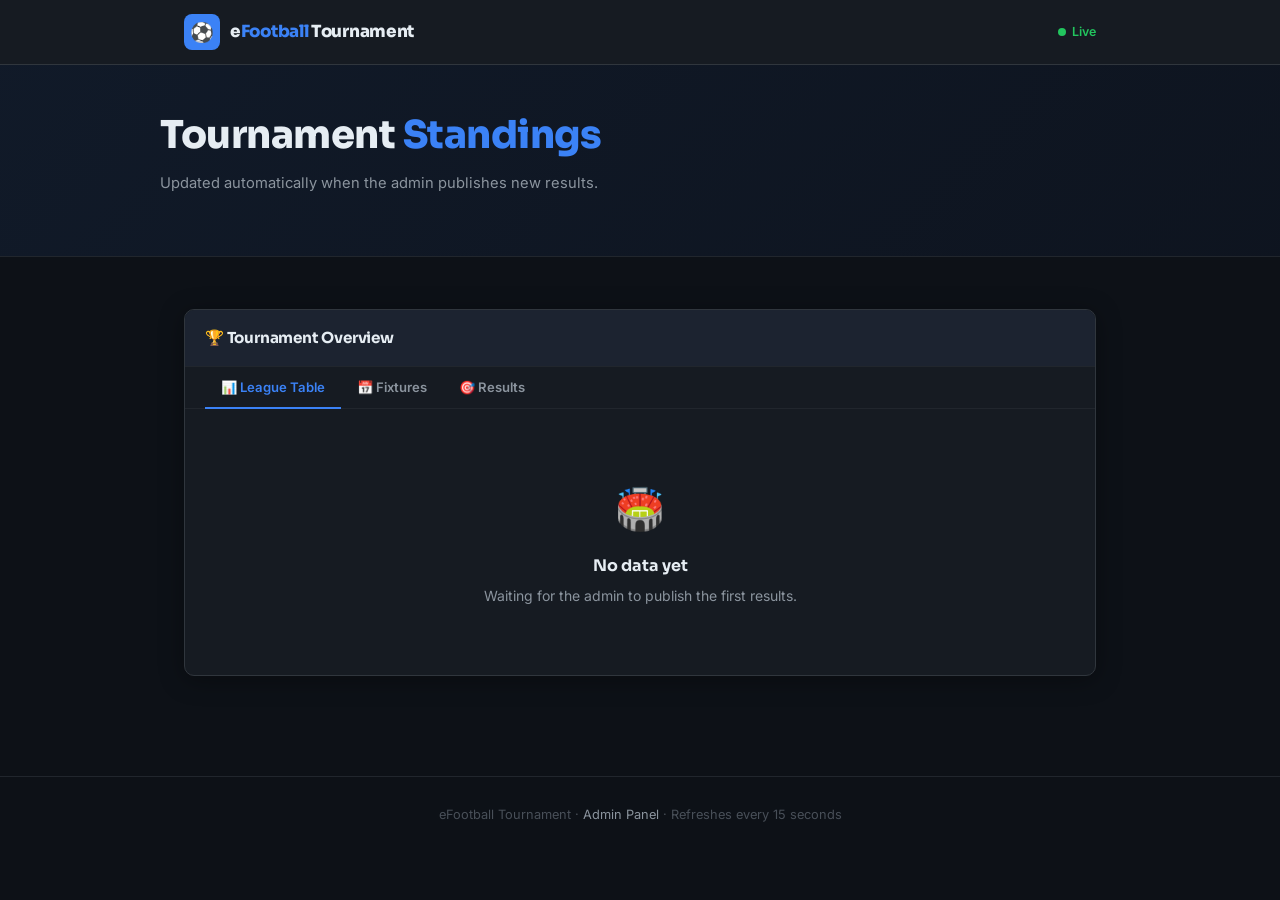
==== index.html @ 4e19d5e4 "Add files via upload" ====
<!DOCTYPE html>
<html lang="en">
<head>
<meta charset="UTF-8">
<meta name="viewport" content="width=device-width, initial-scale=1.0">
<title>eFootball Tournament — Live Standings</title>
<link href="https://fonts.googleapis.com/css2?family=Inter:wght@400;500;600;700&family=Sora:wght@600;700;800&display=swap" rel="stylesheet">
<link rel="stylesheet" href="shared.css">
<link rel="stylesheet" href="index.css">
</head>
<body>

<!-- ADMIN LOGIN MODAL -->
<div id="adminPanel">
  <div class="login-box">
    <button class="login-close" onclick="closeAdminPanel()">✕</button>
    <div class="login-logo">
      <div class="logo-ico">⚽</div>
      <div class="logo-txt">e<span>Football</span> Tournament</div>
    </div>
    <h2>Admin Access</h2>
    <p>Enter your password to access the admin panel.</p>
    <div class="login-field">
      <label for="loginPassword">Password</label>
      <input type="password" id="loginPassword" placeholder="Enter password…" autocomplete="current-password">
    </div>
    <div class="login-error" id="loginError">Incorrect password. Please try again.</div>
    <button class="btn-login" onclick="doLogin()">🔐 Sign In to Admin Panel</button>
  </div>
</div>

<!-- HEADER -->
<header>
  <div class="hdr">
    <div class="logo">
      <div class="logo-ico">⚽</div>
      <div class="logo-txt">e<span>Football</span> Tournament</div>
    </div>
    <span class="live-dot hidden" id="liveTag">Live</span>
  </div>
</header>

<!-- TICKER -->
<div class="ticker-wrap hidden" id="tickerWrap">
  <div class="ticker-inner" id="tickerInner"></div>
</div>

<!-- HERO -->
<div class="hero">
  <div class="hero-inner">
    <h1>Tournament <span>Standings</span></h1>
    <p class="hero-sub">Updated automatically when the admin publishes new results.</p>
    <div class="hero-stats" id="heroStats" style="display:none">
      <div class="hstat">
        <div class="hstat-val" id="statPlayers">—</div>
        <div class="hstat-lbl">Players</div>
      </div>
      <div class="hstat">
        <div class="hstat-val" id="statMatches">—</div>
        <div class="hstat-lbl">Results In</div>
      </div>
      <div class="hstat">
        <div class="hstat-val" id="statLeader">—</div>
        <div class="hstat-lbl">Leader</div>
      </div>
    </div>
    <div id="lastUpdated"></div>
  </div>
</div>

<main>

  <!-- PODIUM -->
  <div id="podiumSection" class="hidden podium-section">
    <p class="section-title">Top 3</p>
    <div class="podium" id="podiumContainer"></div>
  </div>

  <!-- MAIN CARD -->
  <div class="card" style="margin-top:24px">
    <div class="card-head">
      <span class="card-title">🏆 Tournament Overview</span>
      <div class="card-right">
        <span class="tag tg-blue hidden" id="totalMatchTag"></span>
      </div>
    </div>

    <!-- TABS -->
    <div class="tabs">
      <button class="tab active" onclick="switchTab(this,'t-standings')">📊 League Table</button>
      <button class="tab" onclick="switchTab(this,'t-fixtures')">📅 Fixtures</button>
      <button class="tab" onclick="switchTab(this,'t-results')">🎯 Results</button>
    </div>

    <!-- STANDINGS -->
    <div class="tab-panel active" id="t-standings">
      <div id="standingsContainer">
        <div class="empty">
          <div class="eico">🏟️</div>
          <h3>No data yet</h3>
          <p>Waiting for the admin to publish the first results.</p>
        </div>
      </div>
    </div>

    <!-- FIXTURES -->
    <div class="tab-panel" id="t-fixtures">
      <div id="fixturesContainer">
        <div class="empty">
          <div class="eico">📅</div>
          <h3>No fixtures yet</h3>
          <p>Fixtures will appear once the admin generates them.</p>
        </div>
      </div>
    </div>

    <!-- RESULTS -->
    <div class="tab-panel" id="t-results">
      <div id="resultsContainer">
        <div class="empty">
          <div class="eico">🎯</div>
          <h3>No results yet</h3>
          <p>Match results will appear here once entered by the admin.</p>
        </div>
      </div>
    </div>

  </div>
</main>

<footer>
  eFootball Tournament · <button id="adminLink" onclick="openAdminPanel()">Admin Panel</button> · Refreshes every 15 seconds
</footer>

<script src="index.js"></script>
</body>
</html>
---- shared.css ----
*,*::before,*::after{margin:0;padding:0;box-sizing:border-box}
:root{
  --bg:#0d1117;--card:#161b22;--card2:#1c2330;
  --border:#30363d;--border-s:#21262d;
  --accent:#3b82f6;--accent-d:#2563eb;
  --green:#22c55e;--red:#ef4444;--amber:#f59e0b;--orange:#f97316;
  --text:#e6edf3;--muted:#8b949e;--dim:#484f58;
  --r:10px;
}
html{font-size:16px}
body{background:var(--bg);color:var(--text);font-family:'Inter',sans-serif;line-height:1.6;min-height:100vh}

/* HEADER */
header{background:var(--card);border-bottom:1px solid var(--border);position:sticky;top:0;z-index:100}
.hdr{max-width:960px;margin:0 auto;padding:0 24px;height:64px;display:flex;align-items:center;justify-content:space-between}
.logo{display:flex;align-items:center;gap:10px}
.logo-ico{width:36px;height:36px;background:var(--accent);border-radius:8px;display:flex;align-items:center;justify-content:center;font-size:1.2rem;flex-shrink:0}
.logo-txt{font-family:'Sora',sans-serif;font-weight:800;font-size:1.05rem;letter-spacing:-.3px}
.logo-txt span{color:var(--accent)}

/* TAG / BADGE */
.badge{padding:5px 12px;border-radius:20px;font-size:.72rem;font-weight:600;background:rgba(249,115,22,.12);color:var(--orange);border:1px solid rgba(249,115,22,.25)}
.tag{display:inline-flex;align-items:center;gap:4px;padding:3px 10px;border-radius:20px;font-size:.72rem;font-weight:600}
.tg-blue{background:rgba(59,130,246,.12);color:var(--accent);border:1px solid rgba(59,130,246,.25)}
.tg-green{background:rgba(34,197,94,.1);color:var(--green);border:1px solid rgba(34,197,94,.25)}
.tg-orange{background:rgba(249,115,22,.1);color:var(--orange);border:1px solid rgba(249,115,22,.25)}
.tg-amber{background:rgba(245,158,11,.1);color:var(--amber);border:1px solid rgba(245,158,11,.25)}

/* CARD */
.card{background:var(--card);border:1px solid var(--border);border-radius:var(--r);margin-bottom:20px;overflow:hidden;box-shadow:0 4px 24px rgba(0,0,0,.35)}
.card-head{display:flex;align-items:center;gap:14px;padding:18px 24px;border-bottom:1px solid var(--border-s);background:var(--card2)}
.card-title{font-family:'Sora',sans-serif;font-size:.95rem;font-weight:700;letter-spacing:-.2px}
.card-right{margin-left:auto}
.card-body{padding:24px}

/* STANDINGS TABLE */
table.stable{width:100%;border-collapse:collapse;font-size:.875rem}
table.stable thead th{padding:10px 12px;text-align:center;font-size:.72rem;font-weight:700;text-transform:uppercase;letter-spacing:.5px;color:var(--muted);border-bottom:1px solid var(--border);background:var(--card2);white-space:nowrap}
table.stable thead th.tl{text-align:left}
table.stable tbody td{padding:11px 12px;text-align:center;border-bottom:1px solid var(--border-s)}
table.stable tbody td.tl{text-align:left}
table.stable tbody tr:last-child td{border-bottom:none}
table.stable tbody tr:hover td{background:rgba(255,255,255,.025)}
.pts{font-family:'Sora',sans-serif;font-weight:800;font-size:1rem !important;color:var(--accent)}
.gdp{color:var(--green);font-weight:600}
.gdn{color:var(--red);font-weight:600}
.pname{font-weight:600;font-size:.9rem !important}
.form-c{font-size:.88rem;letter-spacing:2px}

/* FIXTURE CARDS */
.leg-banner{display:flex;align-items:center;gap:10px;padding:10px 14px;border-radius:8px;margin:0 0 12px;font-size:.82rem;font-weight:600}
.lb1{background:rgba(59,130,246,.08);border:1px solid rgba(59,130,246,.2);color:var(--accent)}
.lb2{background:rgba(249,115,22,.08);border:1px solid rgba(249,115,22,.2);color:var(--orange)}
.rl{font-size:.72rem;font-weight:700;text-transform:uppercase;letter-spacing:.8px;color:var(--dim);margin:14px 0 8px;display:flex;align-items:center;gap:8px}
.rl::after{content:'';flex:1;height:1px;background:var(--border-s)}
.fx-grid{display:grid;grid-template-columns:repeat(auto-fill,minmax(255px,1fr));gap:8px}
.fx-card{background:var(--bg);border:1px solid var(--border-s);border-radius:8px;padding:10px 14px;display:flex;flex-direction:column;gap:8px;transition:border-color .15s}
.fx-card:hover{border-color:var(--border)}
.fx-ltag{font-size:.65rem;font-weight:700;text-transform:uppercase;letter-spacing:.4px;padding:2px 7px;border-radius:4px;display:inline-block;width:fit-content}
.fx-ltag.home{background:rgba(59,130,246,.12);color:var(--accent)}
.fx-ltag.away{background:rgba(249,115,22,.1);color:var(--orange)}
.fx-match{display:flex;align-items:center;gap:8px}
.fx-p{flex:1;font-size:.875rem;font-weight:600;white-space:nowrap;overflow:hidden;text-overflow:ellipsis}
.fx-p.r{text-align:right}
.fx-vs{font-size:.65rem;font-weight:700;color:var(--dim);background:var(--card2);padding:3px 7px;border-radius:4px;flex-shrink:0}
.fx-score{font-family:'Sora',sans-serif;font-weight:800;font-size:.95rem;color:var(--text);background:var(--card2);padding:3px 10px;border-radius:4px;flex-shrink:0;min-width:56px;text-align:center}
.fx-card.played{border-color:rgba(59,130,246,.2)}
.fx-card.played.away-win{border-color:rgba(249,115,22,.2)}
.fx-card.played.draw{border-color:rgba(245,158,11,.2)}

/* TABLE WRAP */
.tbl-wrap{overflow-x:auto}

/* SCROLLBAR */
::-webkit-scrollbar{width:6px;height:6px}
::-webkit-scrollbar-track{background:var(--bg)}
::-webkit-scrollbar-thumb{background:var(--border);border-radius:4px}
::-webkit-scrollbar-thumb:hover{background:var(--muted)}

.hidden{display:none}
---- index.css ----
/* LIVE DOT */
.live-dot{display:flex;align-items:center;gap:6px;font-size:.78rem;font-weight:600;color:var(--green)}
.live-dot::before{content:'';width:8px;height:8px;border-radius:50%;background:var(--green);animation:pulse 2s infinite}
@keyframes pulse{0%,100%{opacity:1}50%{opacity:.4}}

/* HERO */
.hero{background:linear-gradient(135deg,rgba(59,130,246,.08) 0%,rgba(37,99,235,.04) 100%);border-bottom:1px solid var(--border-s);padding:40px 24px}
.hero-inner{max-width:960px;margin:0 auto}
.hero h1{font-family:'Sora',sans-serif;font-size:clamp(1.6rem,4vw,2.4rem);font-weight:800;letter-spacing:-.5px;margin-bottom:6px}
.hero h1 span{color:var(--accent)}
.hero-sub{color:var(--muted);font-size:.92rem;margin-bottom:20px}
.hero-stats{display:flex;gap:20px;flex-wrap:wrap}
.hstat{background:var(--card);border:1px solid var(--border-s);border-radius:8px;padding:12px 18px;min-width:110px}
.hstat-val{font-family:'Sora',sans-serif;font-size:1.4rem;font-weight:800;color:var(--text);line-height:1}
.hstat-lbl{font-size:.72rem;font-weight:600;color:var(--muted);text-transform:uppercase;letter-spacing:.5px;margin-top:3px}
#lastUpdated{font-size:.78rem;color:var(--dim);margin-top:8px}

/* MAIN */
main{max-width:960px;margin:0 auto;padding:28px 24px 80px}

/* PODIUM */
.podium-section{margin-bottom:28px}
.section-title{font-family:'Sora',sans-serif;font-size:.82rem;font-weight:700;text-transform:uppercase;letter-spacing:.8px;color:var(--muted);margin-bottom:14px;display:flex;align-items:center;gap:8px}
.section-title::after{content:'';flex:1;height:1px;background:var(--border-s)}
.podium{display:grid;grid-template-columns:repeat(3,1fr);gap:8px;max-width:520px}
.podium-card{background:var(--card);border:1px solid var(--border-s);border-radius:var(--r);padding:16px 14px;text-align:center;position:relative;transition:border-color .2s}
.podium-card.rank-1{border-color:rgba(245,158,11,.35);background:rgba(245,158,11,.04)}
.podium-card.rank-2{border-color:rgba(148,163,184,.25)}
.podium-card.rank-3{border-color:rgba(205,127,50,.25)}
.pod-medal{font-size:1.6rem;line-height:1;margin-bottom:8px;display:block}
.pod-name{font-family:'Sora',sans-serif;font-weight:700;font-size:.9rem;margin-bottom:4px;white-space:nowrap;overflow:hidden;text-overflow:ellipsis}
.pod-pts{font-family:'Sora',sans-serif;font-size:1.3rem;font-weight:800;color:var(--accent)}
.pod-sub{font-size:.72rem;color:var(--muted);margin-top:2px}

/* CARD (public) */
.card-head{gap:12px;padding:16px 20px}
.card-body{padding:0}

/* TABS */
.tabs{display:flex;border-bottom:1px solid var(--border-s);padding:0 20px;gap:0;background:var(--card)}
.tab{padding:12px 16px;font-size:.82rem;font-weight:600;color:var(--muted);cursor:pointer;border:none;background:none;border-bottom:2px solid transparent;margin-bottom:-1px;transition:all .15s;font-family:'Inter',sans-serif}
.tab:hover{color:var(--text)}
.tab.active{color:var(--accent);border-bottom-color:var(--accent)}
.tab-panel{display:none;padding:20px}
.tab-panel.active{display:block}

/* STANDINGS (public rank rows) */
table.stable tbody tr.r1 td{background:rgba(245,158,11,.04)}
table.stable tbody tr.r1 td:first-child{color:var(--amber);font-weight:700}
table.stable tbody tr.r2 td:first-child{color:#94a3b8;font-weight:700}
table.stable tbody tr.r3 td:first-child{color:#cd7f32;font-weight:700}
table.stable tbody td{padding:12px 12px}
table.stable thead th{font-size:.7rem}
.pname{font-size:.92rem !important}

/* EMPTY STATE */
.empty{text-align:center;padding:48px 20px;color:var(--muted)}
.empty .eico{font-size:2.5rem;margin-bottom:12px}
.empty h3{font-family:'Sora',sans-serif;font-size:1rem;font-weight:700;margin-bottom:6px;color:var(--text)}
.empty p{font-size:.875rem}

/* TICKER */
.ticker-wrap{overflow:hidden;background:var(--card2);border-bottom:1px solid var(--border-s);padding:9px 0;white-space:nowrap}
.ticker-inner{display:inline-flex;animation:tick 50s linear infinite}
@keyframes tick{0%{transform:translateX(100vw)}100%{transform:translateX(-100%)}}
.tick-item{margin-right:48px;font-size:.75rem;font-weight:600;color:var(--muted)}
.tick-item .hi{color:var(--text)}
.tick-item .sep{color:var(--dim);margin:0 6px}

/* LOGIN PANEL (embedded in index.html) */
#adminPanel{display:none;position:fixed;inset:0;background:rgba(0,0,0,.7);backdrop-filter:blur(4px);z-index:9999;align-items:center;justify-content:center;padding:24px}
#adminPanel.open{display:flex}
.login-box{background:var(--card);border:1px solid var(--border);border-radius:16px;padding:40px 36px;width:100%;max-width:400px;box-shadow:0 20px 60px rgba(0,0,0,.6);position:relative}
.login-close{position:absolute;top:16px;right:16px;background:none;border:none;color:var(--muted);font-size:1.2rem;cursor:pointer;line-height:1;padding:4px 8px;border-radius:6px;transition:all .15s}
.login-close:hover{color:var(--text);background:var(--card2)}
.login-logo{display:flex;align-items:center;gap:10px;margin-bottom:24px}
.login-logo .logo-ico{width:38px;height:38px;background:var(--accent);border-radius:8px;display:flex;align-items:center;justify-content:center;font-size:1.2rem}
.login-logo .logo-txt{font-family:'Sora',sans-serif;font-weight:800;font-size:1rem;letter-spacing:-.3px}
.login-logo .logo-txt span{color:var(--accent)}
.login-box h2{font-family:'Sora',sans-serif;font-size:1.2rem;font-weight:800;margin-bottom:4px}
.login-box p{color:var(--muted);font-size:.85rem;margin-bottom:22px}
.login-field{margin-bottom:14px}
.login-field label{display:block;font-size:.75rem;font-weight:600;color:var(--muted);text-transform:uppercase;letter-spacing:.5px;margin-bottom:7px}
.login-field input{width:100%;background:var(--bg);border:1px solid var(--border);border-radius:8px;color:var(--text);font-family:'Inter',sans-serif;font-size:.95rem;padding:11px 13px;outline:none;transition:border-color .15s,box-shadow .15s}
.login-field input:focus{border-color:var(--accent);box-shadow:0 0 0 3px rgba(59,130,246,.15)}
.login-field input::placeholder{color:var(--dim)}
.login-error{color:var(--red);font-size:.82rem;margin-bottom:12px;display:none}
.login-error.show{display:block}
.btn-login{width:100%;justify-content:center;padding:13px 20px;font-size:.95rem;display:inline-flex;align-items:center;gap:7px;border-radius:8px;font-family:'Inter',sans-serif;font-weight:600;border:none;cursor:pointer;transition:all .15s;background:var(--accent);color:#fff;margin-top:4px}
.btn-login:hover{background:var(--accent-d);transform:translateY(-1px);box-shadow:0 4px 12px rgba(59,130,246,.3)}

/* ADMIN LINK in footer */
#adminLink{color:var(--muted);cursor:pointer;text-decoration:none;background:none;border:none;font:inherit;font-size:.8rem}
#adminLink:hover{color:var(--text)}

/* FOOTER */
footer{text-align:center;padding:28px;color:var(--dim);font-size:.8rem;border-top:1px solid var(--border-s)}
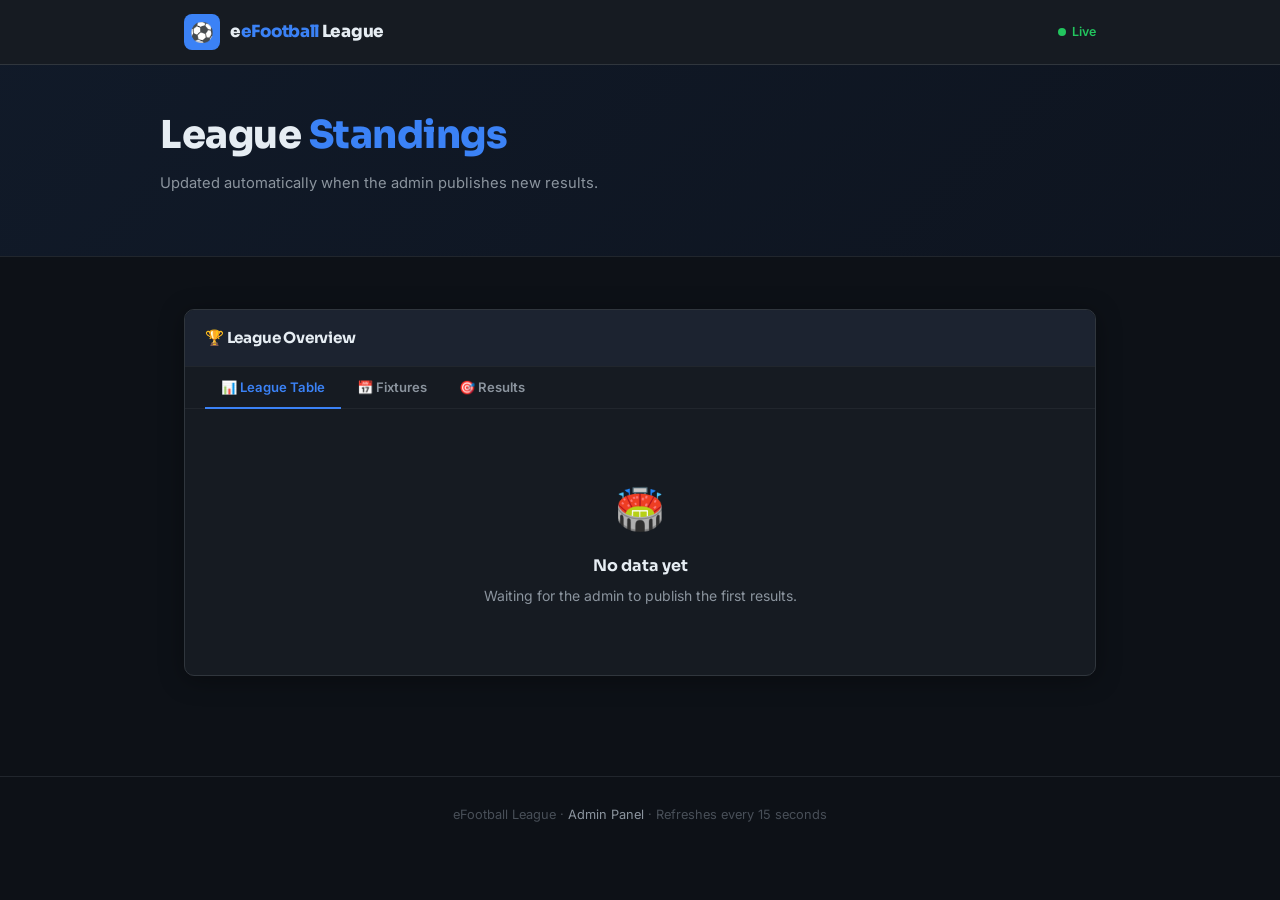
==== commit 1aa690eb: "Update index.html" ====
--- a/index.html
+++ b/index.html
@@ -3,7 +3,7 @@
 <head>
 <meta charset="UTF-8">
 <meta name="viewport" content="width=device-width, initial-scale=1.0">
-<title>eFootball Tournament — Live Standings</title>
+<title>eFootball-JKUAT league — Live Standings</title>
 <link href="https://fonts.googleapis.com/css2?family=Inter:wght@400;500;600;700&family=Sora:wght@600;700;800&display=swap" rel="stylesheet">
 <link rel="stylesheet" href="shared.css">
 <link rel="stylesheet" href="index.css">
@@ -16,7 +16,7 @@
     <button class="login-close" onclick="closeAdminPanel()">✕</button>
     <div class="login-logo">
       <div class="logo-ico">⚽</div>
-      <div class="logo-txt">e<span>Football</span> Tournament</div>
+      <div class="logo-txt">e<span>eFootball</span> league</div>
     </div>
     <h2>Admin Access</h2>
     <p>Enter your password to access the admin panel.</p>
@@ -34,7 +34,7 @@
   <div class="hdr">
     <div class="logo">
       <div class="logo-ico">⚽</div>
-      <div class="logo-txt">e<span>Football</span> Tournament</div>
+      <div class="logo-txt">e<span>eFootball</span> League</div>
     </div>
     <span class="live-dot hidden" id="liveTag">Live</span>
   </div>
@@ -48,7 +48,7 @@
 <!-- HERO -->
 <div class="hero">
   <div class="hero-inner">
-    <h1>Tournament <span>Standings</span></h1>
+    <h1>League <span>Standings</span></h1>
     <p class="hero-sub">Updated automatically when the admin publishes new results.</p>
     <div class="hero-stats" id="heroStats" style="display:none">
       <div class="hstat">
@@ -79,7 +79,7 @@
   <!-- MAIN CARD -->
   <div class="card" style="margin-top:24px">
     <div class="card-head">
-      <span class="card-title">🏆 Tournament Overview</span>
+      <span class="card-title">🏆 League Overview</span>
       <div class="card-right">
         <span class="tag tg-blue hidden" id="totalMatchTag"></span>
       </div>
@@ -87,9 +87,9 @@
 
     <!-- TABS -->
     <div class="tabs">
-      <button class="tab active" onclick="switchTab(this,'t-standings')">📊 League Table</button>
-      <button class="tab" onclick="switchTab(this,'t-fixtures')">📅 Fixtures</button>
-      <button class="tab" onclick="switchTab(this,'t-results')">🎯 Results</button>
+      <button class="tab active" onclick="switchTab(this, 't-standings')">📊 League Table</button>
+      <button class="tab" onclick="switchTab(this, 't-fixtures')">📅 Fixtures</button>
+      <button class="tab" onclick="switchTab(this, 't-results')">🎯 Results</button>
     </div>
 
     <!-- STANDINGS -->
@@ -129,9 +129,9 @@
 </main>
 
 <footer>
-  eFootball Tournament · <button id="adminLink" onclick="openAdminPanel()">Admin Panel</button> · Refreshes every 15 seconds
+  eFootball League · <button id="adminLink" onclick="openAdminPanel()">Admin Panel</button> · Refreshes every 15 seconds
 </footer>
 
 <script src="index.js"></script>
 </body>
-</html>+</html>
--- a/index.css
+++ b/index.css
@@ -94,4 +94,9 @@
 #adminLink:hover{color:var(--text)}
 
 /* FOOTER */
-footer{text-align:center;padding:28px;color:var(--dim);font-size:.8rem;border-top:1px solid var(--border-s)}+footer{text-align:center;padding:28px;color:var(--dim);font-size:.8rem;border-top:1px solid var(--border-s)}
+
+/* AGGREGATE RESULT STYLES */
+.fx-ltag.agg{background:rgba(139,92,246,.12);color:#a78bfa;border:1px solid rgba(139,92,246,.25);font-size:.63rem;font-weight:700;text-transform:uppercase;letter-spacing:.4px;padding:2px 7px;border-radius:4px;display:inline-block;width:fit-content}
+.fx-legs{display:flex;gap:10px;margin-top:2px}
+.fx-legs span{font-size:.68rem;color:var(--dim);font-weight:500}
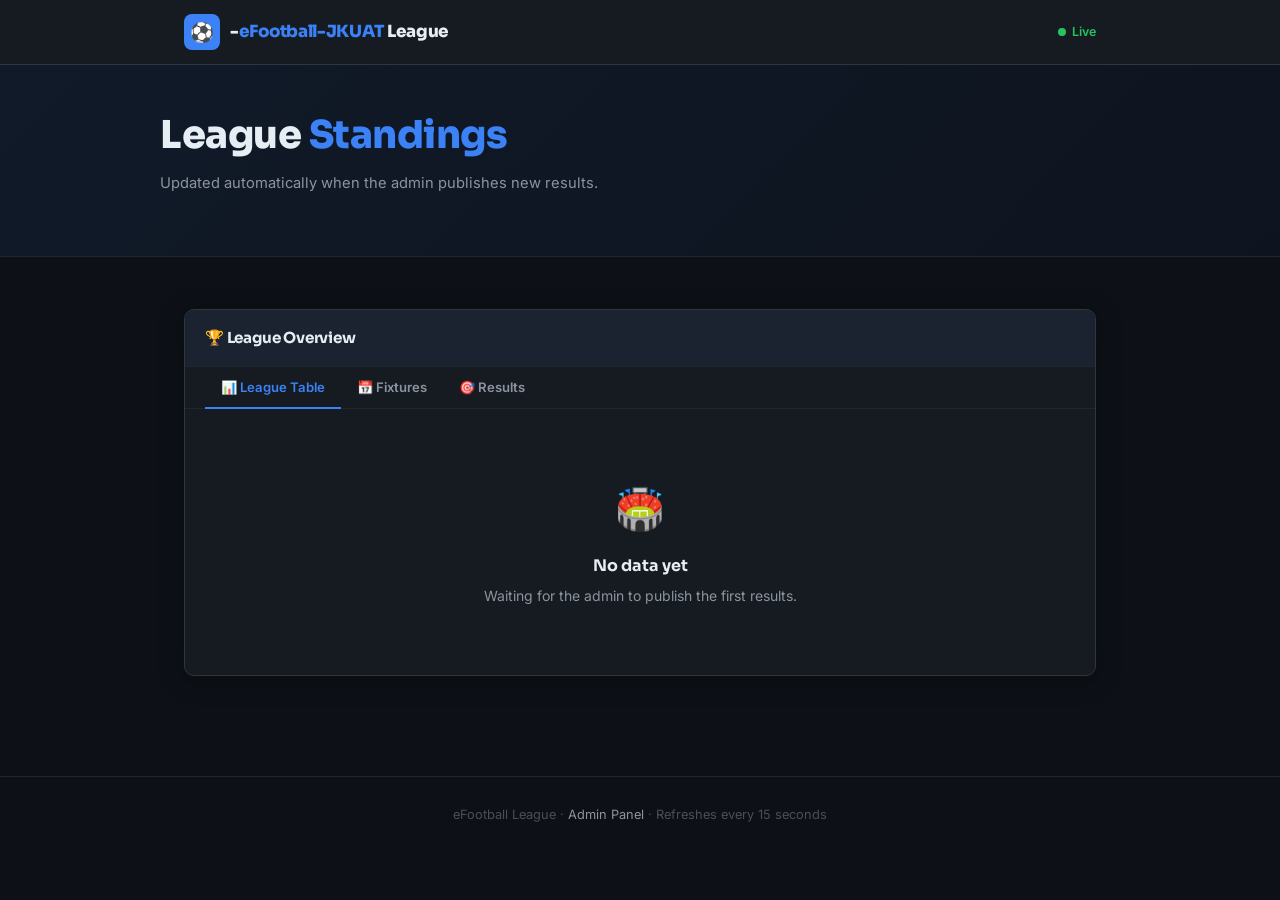
==== commit 4ba04638: "Update index.html" ====
--- a/index.html
+++ b/index.html
@@ -34,7 +34,7 @@
   <div class="hdr">
     <div class="logo">
       <div class="logo-ico">⚽</div>
-      <div class="logo-txt">e<span>eFootball</span> League</div>
+      <div class="logo-txt">-<span>eFootball-JKUAT</span> League</div>
     </div>
     <span class="live-dot hidden" id="liveTag">Live</span>
   </div>
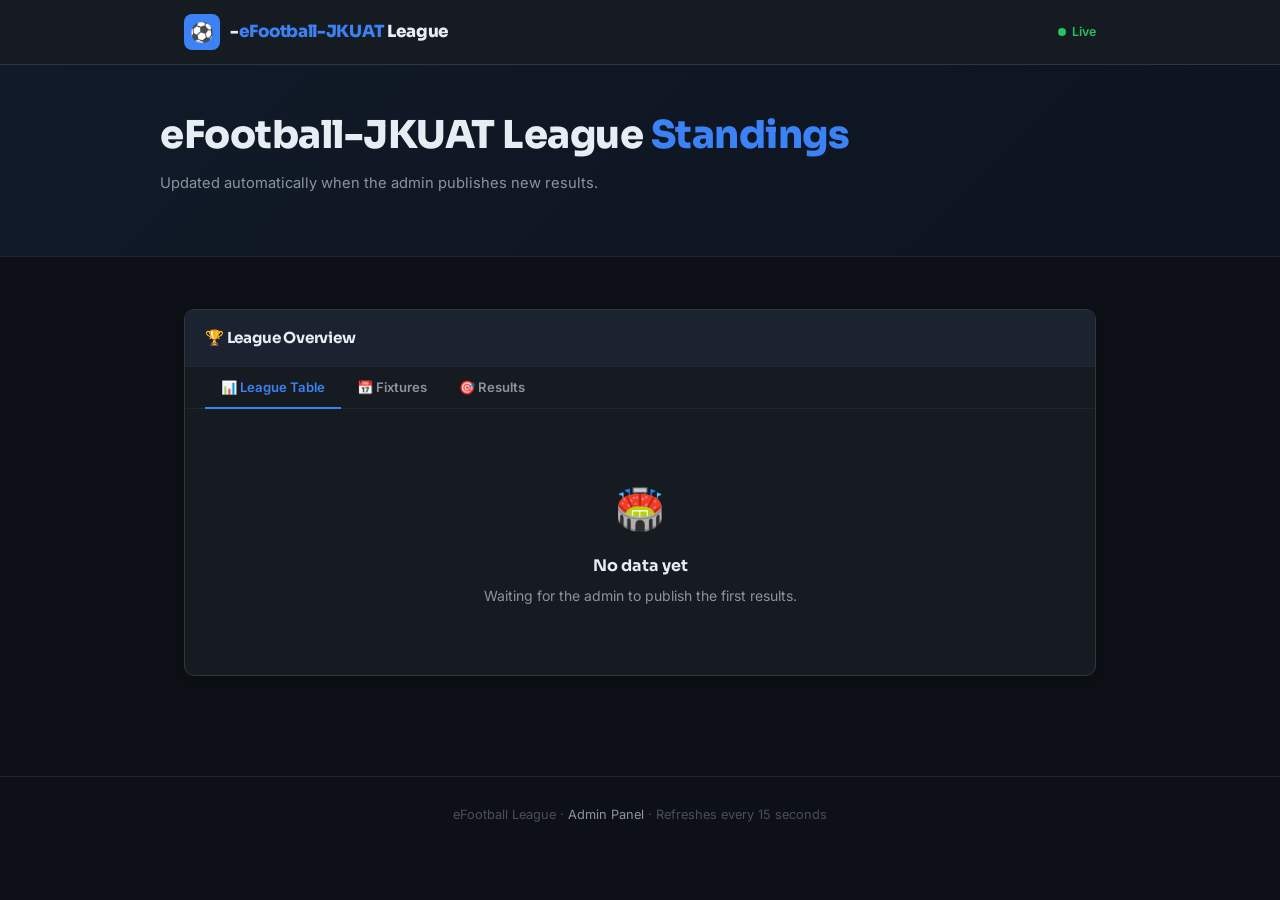
==== commit 22024d72: "Fix HTML formatting and structure" ====
--- a/index.html
+++ b/index.html
@@ -48,7 +48,7 @@
 <!-- HERO -->
 <div class="hero">
   <div class="hero-inner">
-    <h1>League <span>Standings</span></h1>
+    <h1>eFootball-JKUAT League <span>Standings</span></h1>
     <p class="hero-sub">Updated automatically when the admin publishes new results.</p>
     <div class="hero-stats" id="heroStats" style="display:none">
       <div class="hstat">
